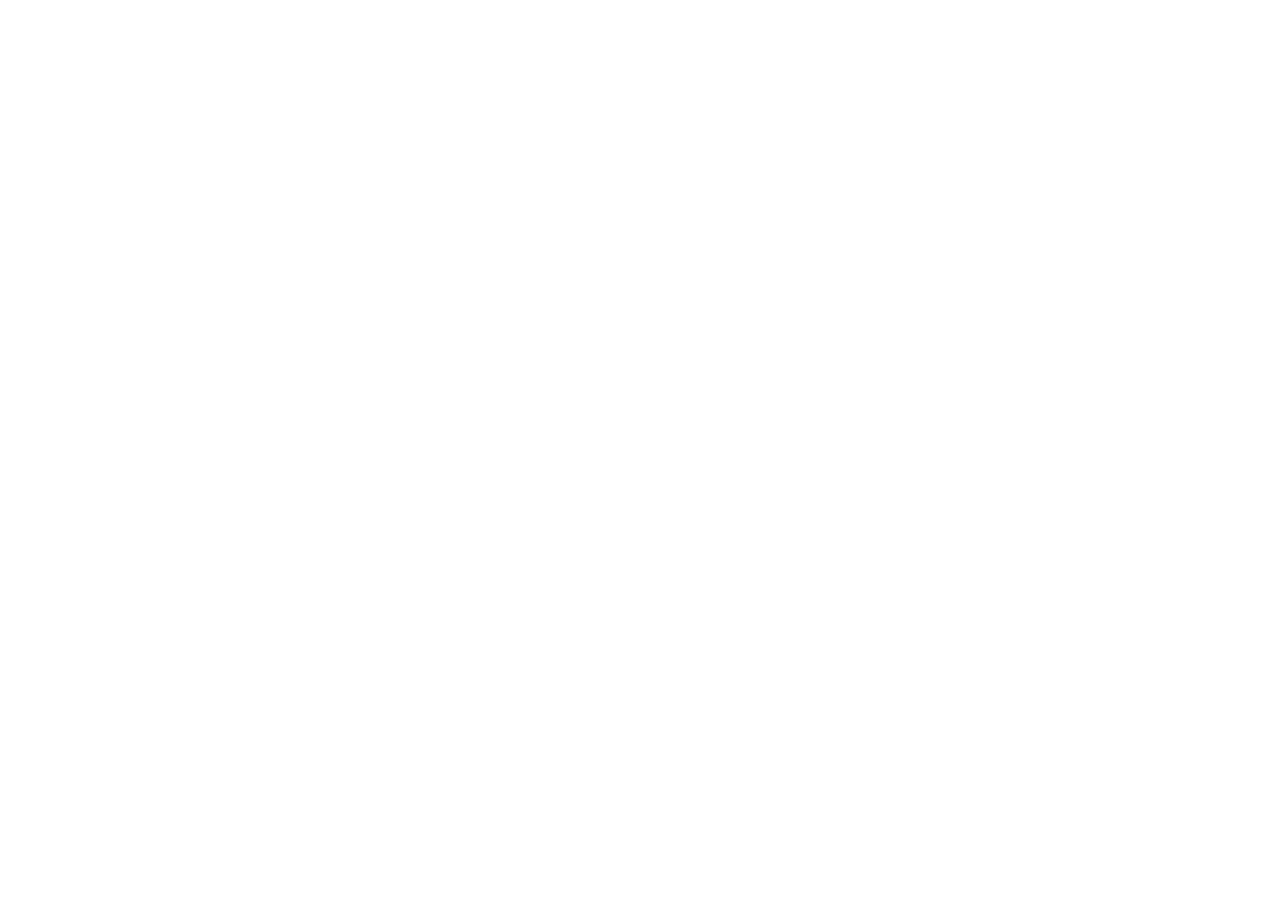
==== index.html @ 6234c897 "creados archivos base" ====
<!DOCTYPE html>
<html lang="es">
    <head>
        <meta charset="UTF-8" />
        <meta name="viewport" content="width=device-width, initial-scale=1" />
        <title>Sistema Compra/Venta vehiculos</title>
        <script src="script.js"></script>
        <link rel="stylesheet" type="text/css" href="styles.css" />
        <link
            rel="stylesheet"
            href="https://maxcdn.bootstrapcdn.com/bootstrap/4.5.2/css/bootstrap.min.css"
        />
        <script src="https://ajax.googleapis.com/ajax/libs/jquery/3.5.1/jquery.min.js"></script>
        <script src="https://maxcdn.bootstrapcdn.com/bootstrap/4.5.2/js/bootstrap.min.js"></script>
    </head>
    <body>
        <div class="container"></div>
    </body>
</html>
---- styles.css ----
* {
    margin: 0;
    padding: 0;
    box-sizing: border-box;
  }
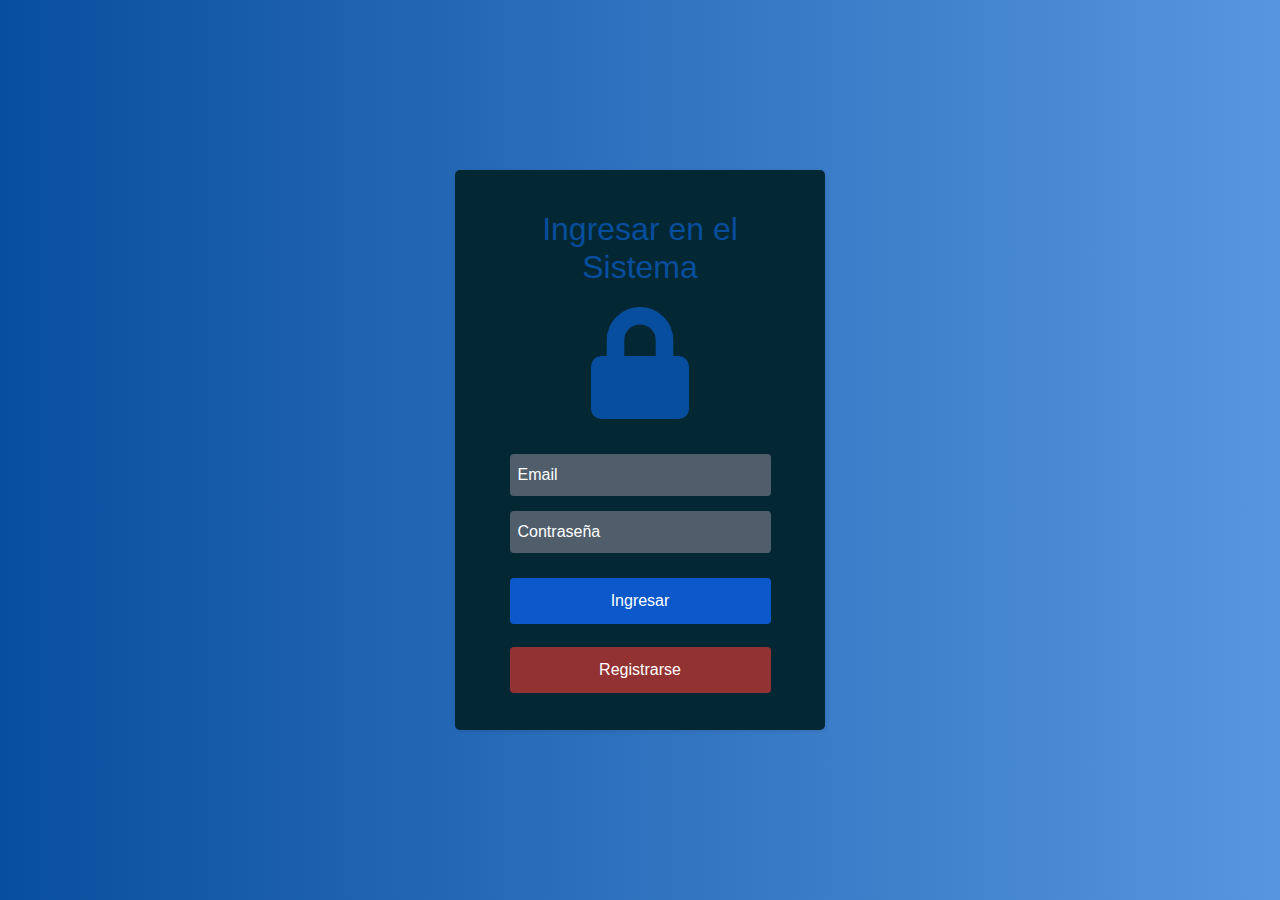
==== commit b37dd6ac: "agregado registro" ====
--- a/index.html
+++ b/index.html
@@ -6,14 +6,37 @@
         <title>Sistema Compra/Venta vehiculos</title>
         <script src="script.js"></script>
         <link rel="stylesheet" type="text/css" href="styles.css" />
-        <link
-            rel="stylesheet"
-            href="https://maxcdn.bootstrapcdn.com/bootstrap/4.5.2/css/bootstrap.min.css"
-        />
+        <link rel="stylesheet" href="https://maxcdn.bootstrapcdn.com/bootstrap/4.5.2/css/bootstrap.min.css"/>
+        <link rel="stylesheet" href="https://use.fontawesome.com/releases/v5.8.1/css/all.css"/>
         <script src="https://ajax.googleapis.com/ajax/libs/jquery/3.5.1/jquery.min.js"></script>
         <script src="https://maxcdn.bootstrapcdn.com/bootstrap/4.5.2/js/bootstrap.min.js"></script>
     </head>
     <body>
-        <div class="container"></div>
+        <div class="container">
+            <div class="row h-100">
+                <div class="col my-auto">
+                    <div class="d-flex justify-content-center login-container">
+                        <div class="login-box">
+                            <form action="#">
+                                <h2>Ingresar en el Sistema</h2>
+                                <div class="img-lock">
+                                    <i class="fas fa-lock fa-7x"></i>
+                                </div>
+                                    <div class="inputs-login">
+                                        <input class="input-user" type="email" name="email" placeholder="Email" autocomplete="off" required/>
+                                    <br />
+                                        <input class="input-pass" type="password" name="password" placeholder="Contraseña" autocomplete="off" required/>
+                                    <br />
+                                    <div class="botones">
+                                        <button class="boton-login">Ingresar</button>
+                                        <button class="boton-registro" onclick="window.location.href='formulario-registro.html';">Registrarse</button>
+                                    </div>
+                                </div>
+                            </form>
+                        </div>
+                    </div>
+                </div>
+            </div>
+        </div>
     </body>
 </html>--- a/styles.css
+++ b/styles.css
@@ -1,5 +1,106 @@
 * {
-    margin: 0;
-    padding: 0;
-    box-sizing: border-box;
-  }+  box-sizing: border-box;
+  margin: 0;
+  padding: 0;
+}
+
+::placeholder {
+  color: white;
+}
+
+html body {
+  background: linear-gradient(to right, #084e9e, #5796df);
+  font-family: sans-serif;
+  min-height: 100vh;
+}
+
+.container, .row {
+  min-height: 100vh;
+}
+
+h2 {
+  text-align: center;
+}
+
+.img-lock,
+.img-papel {
+  text-align: center;
+  margin-bottom: 20px;
+  margin-top: 20px;
+}
+
+.inputs-login,
+.inputs-registro {
+  max-width: 320px;
+  width: 90%;
+  margin: 0 auto;
+}
+
+.inputs-login input,
+.inputs-registro input {
+  margin-top: 15px;
+  width: 100%;
+  border: none;
+  border-radius: 4px;
+  outline: none;
+  text-indent: 8px;
+  height: 42px;
+  background-color: #505e6c;
+  color: white;
+}
+
+.opciones input {
+  height: 15px;
+  width: 10%;
+}
+
+.boton-login,
+.boton-registro,
+.boton-envio,
+.boton-acceso {
+  border: none;
+  border-radius: 4px;
+  padding: 11px;
+  box-shadow: none;
+  margin-top: 15px;
+  text-shadow: none;
+  outline: none !important;
+  background-color: #0a58ca;
+  color: white;
+  border-color: #0a53be;
+  width: 100%;
+}
+
+.boton-registro {
+  background-color: rgb(146, 50, 50);
+  margin-top: 23px;
+}
+
+.botones {
+  margin-top: 10px;
+}
+
+.boton-login:hover {
+  background-color: #0e479c;
+}
+.boton-registro:hover {
+  background-color: rgb(128, 41, 41);
+}
+
+.login-box,
+.register-box {
+  max-width: 370px;
+  height: 560px;
+  width: 90%;
+  margin: 0 auto;
+  padding: 40px;
+  border-radius: 5px;
+  color: #084e9e;
+  background-color: rgb(3, 40, 51);
+  box-shadow: 1px 1px 5px rgba(0, 0, 0, 0.1);
+}
+
+.register-box {
+  height: 1100px;
+  max-width: 500px;
+}
